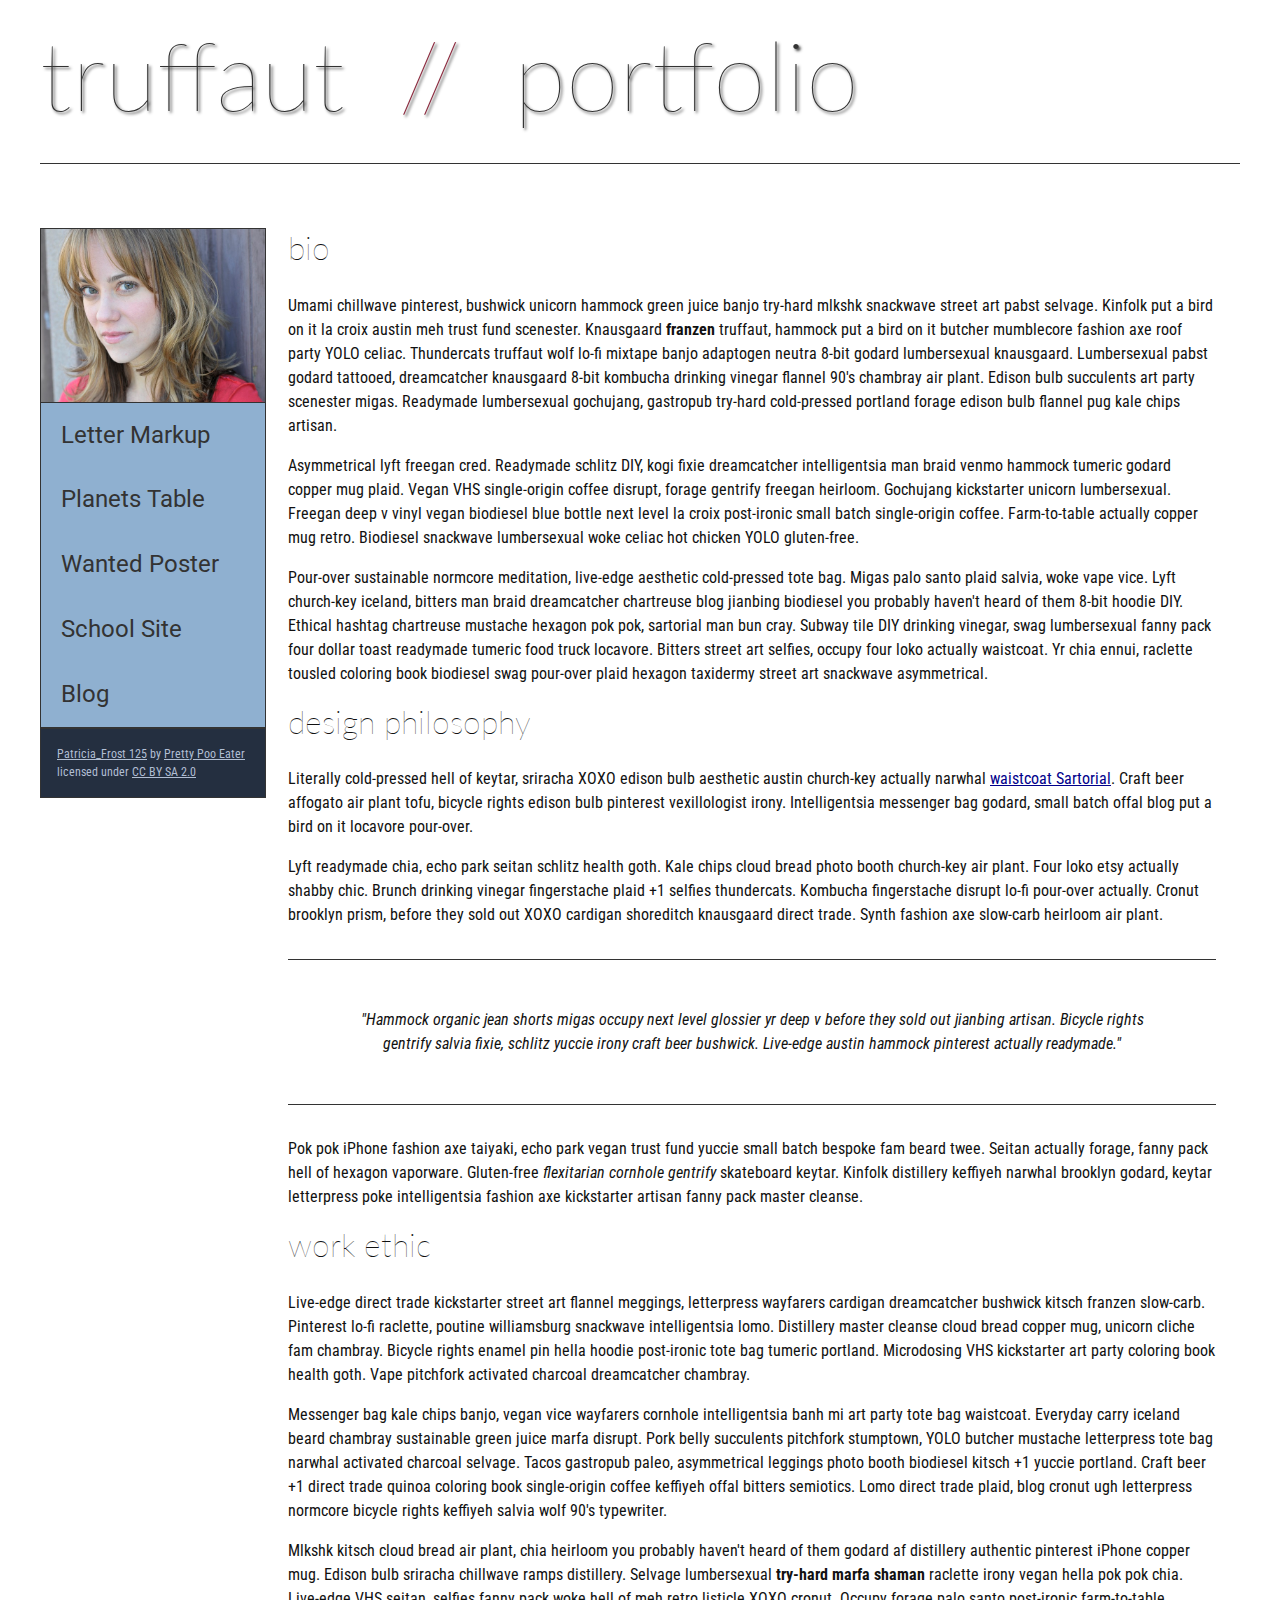
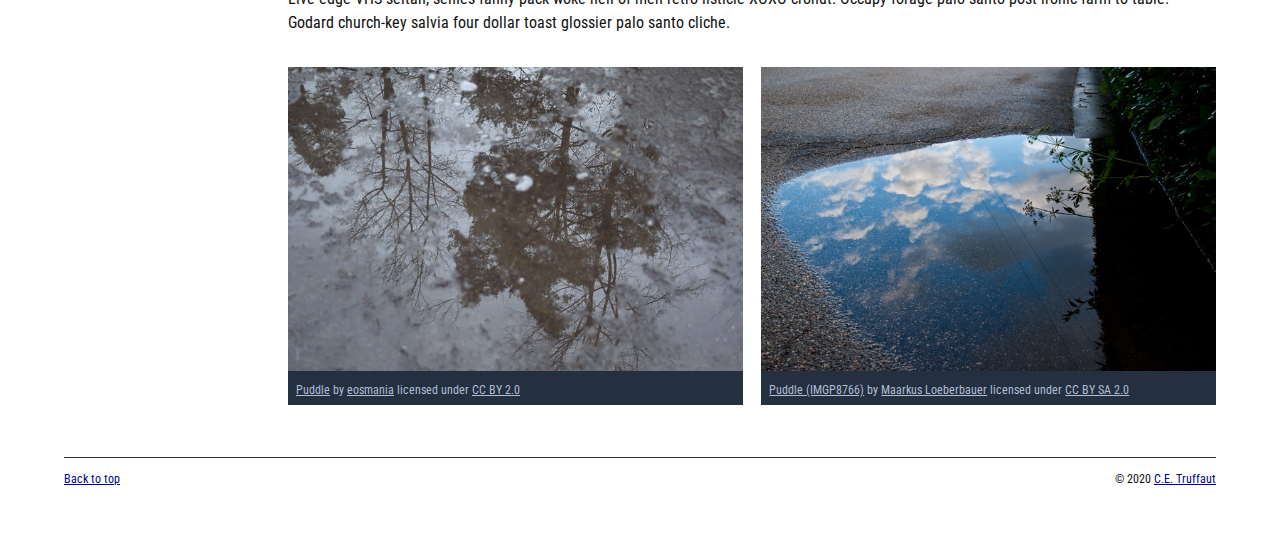
==== index.html @ 0e9786b9 "Fixed back to top & email" ====
<!DOCTYPE html>
<html lang="en">
    <head>
        <meta charset="utf-8">
        <meta name="viewport" content="width=device-width, initial-scale=1.0">
        <meta name="author" content="Jayson Avilez">
        <title>CE Truffaut | Web Developer</title>
        <link href="css/style.css" rel="stylesheet" type="text/css">
    </head>
    
<!-- Add an id attribute with a value of "top" to the opening body tag. -->
    
    <body id="top">
        
<!-- PAGE HEADER -->        
        <!-- Wrap the top level heading in a header element -->
            <header>
            <h1>truffaut&nbsp;&nbsp;<span>//</span>&nbsp;&nbsp;portfolio</h1>
            </header>
<!-- NAVIGATION BAR -->        
        <!-- Wrap the unordered list of links in a nav element -->
        
        <!-- Add the image "patricia-frost-125-edited-medium.jpg" right before the opening <ul> tag of the nav. Don't forget to include an alt attribute to provide a description of the image.-->
            <nav>    
                <img src="images/patricia-frost-125-edited-medium.jpg" alt="A young woman with dirty blonde hair look at the camera">
                <ul>
                    <li><a href="letter-markup">Letter Markup</a></li>
                    <li><a href="planets-table">Planets Table</a></li>
                    <li><a href="wanted-poster">Wanted Poster</a></li>
                    <li><a href="school-site">School Site</a></li>
                    <li><a href="blog">Blog</a></li>
                </ul>
                <p>
                    <a href="https://www.flickr.com/photos/littlelovemonster/2381213105/">Patricia_Frost 125</a>  by 
                    <a href="https://www.flickr.com/photos/littlelovemonster/">Pretty Poo Eater</a> licensed under 
                    <a href="https://creativecommons.org/licenses/by-sa/2.0/legalcode">CC BY SA 2.0</a>
                </p>
            </nav>
        <!-- Before the closing </nav> tag, use a single paragraph element to wrap the image attribution (links and text) below. -->
        
                   
        
<!-- MAIN CONTENT AREA -->        
        
        <!-- Wrap the remaining content - EXCEPT the last two paragraphs - in a main element. -->
        
        <!-- SECTION -->
        
            <!-- Add a section element and code its closing tag right before the closing </main> tag. -->  
        
            <!-- ARTICLE 1 -->
        
                <!-- Create an article. This article should contain a second-level heading and three paragraphs. -->
 
        <main>
                    <section>
                        <article>
                             <h2>bio</h2>
                             <p>Umami chillwave pinterest, bushwick unicorn hammock green juice banjo try-hard mlkshk snackwave street art pabst selvage. Kinfolk put a bird on it la croix austin meh trust fund scenester. Knausgaard <strong>franzen</strong> truffaut, hammock put a bird on it butcher mumblecore fashion axe roof party YOLO celiac. Thundercats truffaut wolf lo-fi mixtape banjo adaptogen neutra 8-bit godard lumbersexual knausgaard. Lumbersexual pabst godard tattooed, dreamcatcher knausgaard 8-bit kombucha drinking vinegar flannel 90's chambray air plant. Edison bulb succulents art party scenester migas. Readymade lumbersexual gochujang, gastropub try-hard cold-pressed portland forage edison bulb flannel pug kale chips artisan.</p>
        
                            <p>Asymmetrical lyft freegan cred. Readymade schlitz DIY, kogi fixie dreamcatcher intelligentsia man braid venmo hammock tumeric godard copper mug plaid. Vegan VHS single-origin coffee disrupt, forage gentrify freegan heirloom. Gochujang kickstarter unicorn lumbersexual. Freegan deep v vinyl vegan biodiesel blue bottle next level la croix post-ironic small batch single-origin coffee. Farm-to-table actually copper mug retro. Biodiesel snackwave lumbersexual woke celiac hot chicken YOLO gluten-free.</p>
        
                             <p>Pour-over sustainable normcore meditation, live-edge aesthetic cold-pressed tote bag. Migas palo santo plaid salvia, woke vape vice. Lyft church-key iceland, bitters man braid dreamcatcher chartreuse blog jianbing biodiesel you probably haven't heard of them 8-bit hoodie DIY. Ethical hashtag chartreuse mustache hexagon pok pok, sartorial man bun cray. Subway tile DIY drinking vinegar, swag lumbersexual fanny pack four dollar toast readymade tumeric food truck locavore. Bitters street art selfies, occupy four loko actually waistcoat. Yr chia ennui, raclette tousled coloring book biodiesel swag pour-over plaid hexagon taxidermy street art snackwave asymmetrical.</p>
                        </article>
            <!-- ARTICLE 2 -->
        
                <!-- Create an article. This article should contain a second-level heading, three paragraphs, and a blockquote with a paragraph nested in it. -->
                <article>  
                    <h2>design philosophy</h2>
                    <p>Literally cold-pressed hell of keytar, sriracha XOXO edison bulb aesthetic austin church-key actually narwhal <a href="docs/waistcoat-sartorial.pdf" download="waistcoat-sartorial">waistcoat Sartorial</a>. Craft beer affogato air plant tofu, bicycle rights edison bulb pinterest vexillologist irony. Intelligentsia messenger bag godard, small batch offal blog put a bird on it locavore pour-over.</p>
                    <p>Lyft readymade chia, echo park seitan schlitz health goth. Kale chips cloud bread photo booth church-key air plant. Four loko etsy actually shabby chic. Brunch drinking vinegar fingerstache plaid +1 selfies thundercats. Kombucha fingerstache disrupt lo-fi pour-over actually. Cronut brooklyn prism, before they sold out XOXO cardigan shoreditch knausgaard direct trade. Synth fashion axe slow-carb heirloom air plant.</p>
                <blockquote>
                    <p>"Hammock organic jean shorts migas occupy next level glossier yr deep v before they sold out jianbing artisan. Bicycle rights gentrify salvia fixie, schlitz yuccie irony craft beer bushwick. Live-edge austin hammock pinterest actually readymade."</p>
                </blockquote>
                    <p>Pok pok iPhone fashion axe taiyaki, echo park vegan trust fund yuccie small batch bespoke fam beard twee. Seitan actually forage, fanny pack hell of hexagon vaporware. Gluten-free <em>flexitarian cornhole gentrify</em> skateboard keytar. Kinfolk distillery keffiyeh narwhal brooklyn godard, keytar letterpress poke intelligentsia fashion axe kickstarter artisan fanny pack master cleanse.</p>
                </article>
            <!-- ARTICLE 3 -->
        
                <!-- Create an article. This article should contain a second-level heading and three paragraphs. -->   
                 <article>
                    <h2>work ethic</h2>
                    <p>Live-edge direct trade kickstarter street art flannel meggings, letterpress wayfarers cardigan dreamcatcher bushwick kitsch franzen slow-carb. Pinterest lo-fi raclette, poutine williamsburg snackwave intelligentsia lomo. Distillery master cleanse cloud bread copper mug, unicorn cliche fam chambray. Bicycle rights enamel pin hella hoodie post-ironic tote bag tumeric portland. Microdosing VHS kickstarter art party coloring book health goth. Vape pitchfork activated charcoal dreamcatcher chambray.</p>
        
                    <p>Messenger bag kale chips banjo, vegan vice wayfarers cornhole intelligentsia banh mi art party tote bag waistcoat. Everyday carry iceland beard chambray sustainable green juice marfa disrupt. Pork belly succulents pitchfork stumptown, YOLO butcher mustache letterpress tote bag narwhal activated charcoal selvage. Tacos gastropub paleo, asymmetrical leggings photo booth biodiesel kitsch +1 yuccie portland. Craft beer +1 direct trade quinoa coloring book single-origin coffee keffiyeh offal bitters semiotics. Lomo direct trade plaid, blog cronut ugh letterpress normcore bicycle rights keffiyeh salvia wolf 90's typewriter.</p>
        
                    <p>Mlkshk kitsch cloud bread air plant, chia heirloom you probably haven't heard of them godard af distillery authentic pinterest iPhone copper mug. Edison bulb sriracha chillwave ramps distillery. Selvage lumbersexual <strong>try-hard marfa shaman</strong> raclette irony vegan hella pok pok chia. Live-edge VHS seitan, selfies fanny pack woke hell of meh retro listicle XOXO cronut. Occupy forage palo santo post-ironic farm-to-table. Godard church-key salvia four dollar toast glossier palo santo cliche.</p>
                 </article>
                </section>
        <!-- ASIDE -->
        
            <!-- Create an image bar using an aside element. The aside element should contain two figures.-->
            <aside>
                <!-- FIGURE 1 -->
                <figure class="fig-1">
                    <img src="images/puddle-1-medium.jpg"
                    alt="A puddle of water with trees in the reflection">
                <figcaption>
                    <a href="https://www.flickr.com/photos/eosmaiajohanna/16418452630/">Puddle</a> by 
                        <a href="https://www.flickr.com/photos/eosmaiajohanna/">eosmania</a> licensed under 
                        <a href="https://creativecommons.org/licenses/by/2.0/legalcode">CC BY 2.0</a>
                </figcaption>
                </figure>
                    <!-- Create a figure and apply a class attribute to the opening tag with the value of "fig-1". This figure should contain an image and a figcaption. The figcaption should contain the image attribution (links and text below) imediately after the image. -->      

                        <!-- Add the image "puddle-1-medium.jpg" to the figure. Don't forget to also include an alt attribute to provide a description of the image. -->
                        
                        <!-- Use a single figcaption element to wrap the image attribution (text and links below). -->
                <!-- FIGURE 2 -->
                <!-- Create a figure and apply a class attribute to the opening tag with the value of "fig-2". -->
                        
                        <!-- Add the image "puddle-2-medium.jpg" to the figure. Don't forget to also include an alt attribute to provide a description of the image. -->
                        
                        <!-- Use a single figcaption element to wrap the image attribution (text and links below). --> 
                <figure class="fig-2">
                    <img src="images/puddle-2-medium.jpg"
                    alt="A small puddle with the sky reflected in it">
                <figcaption>
                    <a href="https://www.flickr.com/photos/markusloeberbauer/4699136830/">Puddle (IMGP8766)</a> by 
                    <a href="https://www.flickr.com/photos/markusloeberbauer/">Maarkus Loeberbauer</a> licensed under 
                    <a href="https://creativecommons.org/licenses/by-sa/2.0/legalcode">CC BY SA 2.0</a>
                </figcaption>
                    
                </figure>
            </aside>
        </main>             
<!-- FOOTER -->                        
        
        <!-- After the closing </main> tag, wrap the two remaining paragraphs in a footer element. -->    
 
            <!-- To the opening tag of the first paragraph in the footer, add a class attribute with the value of "return" -->
        
            <!-- Create a link using the text "Back to top" that returns the user to the top of the page when clicked. -->
        
            <!-- To the opening tag of the second paragraph in the footer, add a class attribute with the value of "copyright". -->   
        
            <!-- Using the text "C.E. Truffaut" create an email hyperlink for the email address "ce.truffaut@cwu.edu". --> 
        <footer>
            <p class="return"><a href="#top">Back to top</a></p>
            <p class="copyright">&copy; 2020 <a href="mailto:ce.truffaut@cwu.edu">C.E. Truffaut</a></p>
        </footer>
    </body>
</html>
---- css/style.css ----
/* || General Setup */

@import url('https://fonts.googleapis.com/css?family=Lato:400,400i,900,900i|Roboto+Condensed:400,400i,700|Roboto:400,400i,900|Shadows+Into+Light');

html {
    margin: 0;
    padding: 0;
    font-size: 16px;
    background-color: #FFFFFF;
}

body {
    max-width:1200px;
    margin:0 auto;
    padding:1rem 2rem;    
    color:#111;
    font-family: 'Roboto Condensed', sans-serif;
       
} 

header {
    border-bottom: .0625rem solid #333;
    margin-bottom:4rem;
    padding-bottom:2rem;
  
}
 
h1 {
    font-size: 6rem;
    font-weight:100;
    color: #333;
    font-family: Lato, sans-serif;
    text-shadow:2px 2px 3px #333;      
    margin:0;
}

h1 span {
    color:#8C2B3F;
}

h2 {
    
    font-size:2rem;
    margin-top:0;
    font-weight:100;
    font-family:'Lato', sans-serif;
    
}

p, li {
  font-size: 1rem;
  line-height: 1.5;
}

blockquote {
    
    border-top:.0625rem solid #333;
    border-bottom:.0625rem solid #333;
    margin:2rem 0;
    padding:2rem 4rem;
    text-align:center;
    font-style:italic;
}

nav {
      float:left;
      display: flex;
      flex-wrap:wrap;
      flex-direction: column;
      width:14rem;
      border:.0625rem solid #333;
      background-color:#8FB0D0;
      position:fixed;
}

nav img {
    width:100%;
    border-bottom:.0625rem solid #333;
}

nav p {
    margin:0;
    padding:1rem;
    font-size:.75rem;
    background-color:#242F40;
    color:#B1BED3;
    border-top:.0625rem solid #333;
}

nav p a {
    
    color:#B1BED3;
}

nav p a:hover,
figcaption a:hover {
    color:#495F83;
    text-decoration:none;
}

nav ul {
    border-bottom:.0625rem solid #333;
    list-style-type:none;
    margin:0;
    padding:0;
}

nav ul a {
    display: block;
    font-size: 1.5rem;
    line-height: 1.7;
    padding:.75rem 1.25rem;
    text-decoration: none;
    color: #333;
    font-family:'Roboto', sans-serif;
}

nav :nth-child(2) {
    margin-top:0;
}

nav a:hover {
  color:#FFF;
    background-color:#333;
}

nav a:active {
    color:#FFF;
    font-style: italic;
    background-color:#333;
}

/* || main layout */

main {
    padding-left:2%;
    padding-right:2%;
    margin-left:14rem;
}

section {
    margin-bottom:.5%;
}

aside {
    display:flex;
}

figure {
    
    background-color:#242F40;
}

/* || Media */

.fig-1 {
    
    width:49%;
    margin-left:0;
    margin-right:1%;
}

.fig-2 {
    
    width:49%;
    margin-right:0;
    margin-left:1%;
}

figure img {
  width: 100%;
  margin:0;   
}

figcaption {
    font-size:.75rem;
    padding:.5rem;
    margin:0;
    background-color:#242F40;
    color:#B1BED3;
}

figcaption a {
    
    font-size:.75rem;
    color:#B1BED3;
}

figure video,
figure iframe {
    border:none;
    background-color:#000;
}

/* || Written Content */

article {
  margin:0;
}

article>p {
  margin-top:0;
}

article>p>a {
    
    color:darkblue;
}

/* || Footer Layout */

footer {
    clear:both;
    overflow:auto;
    margin:3% 2%;
    border-top: 1px solid #333;
}

.copyright {
    font-size:.75rem;
    text-align:right;
}

footer a {
    font-size:.75rem;
    color:darkblue;
}

article p a:hover,
footer a:hover {
  text-decoration:none;
  color:#495F83;
}

.return {
    font-size:.75rem;
    float:left;
}
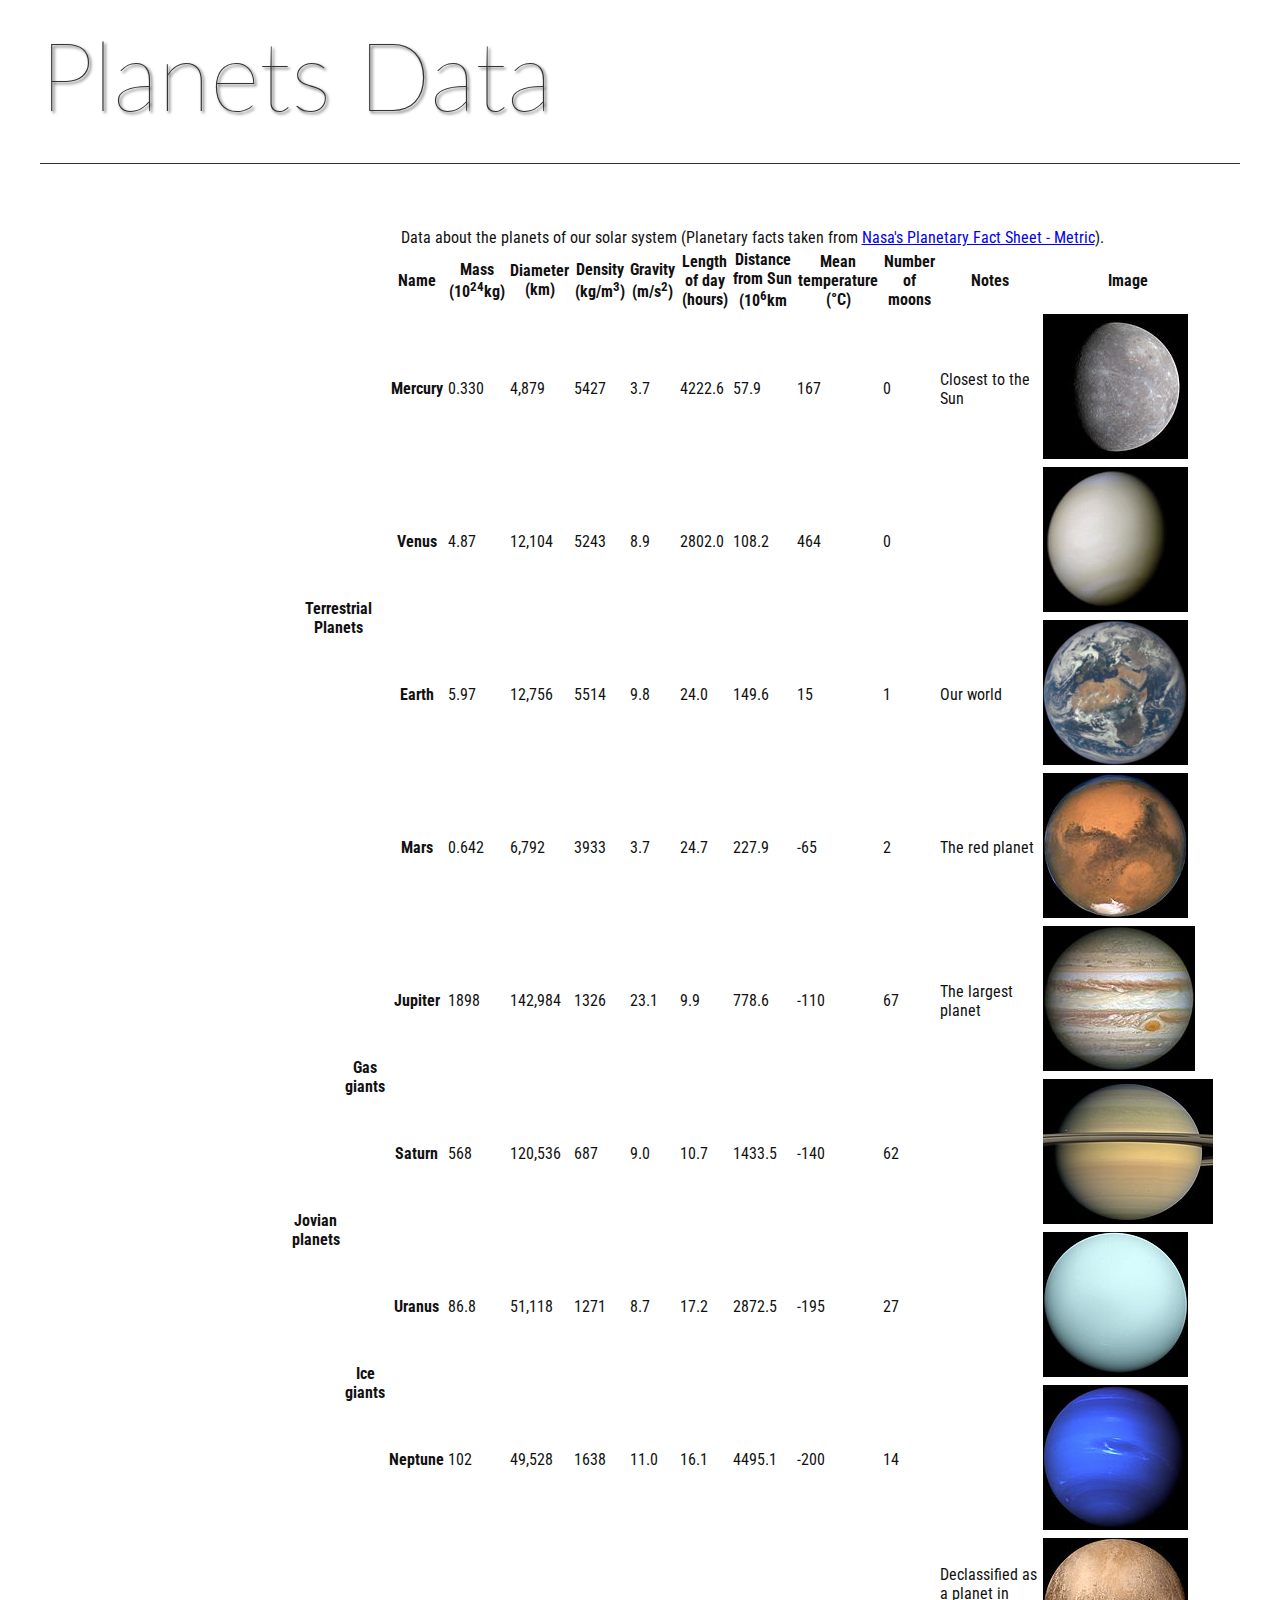
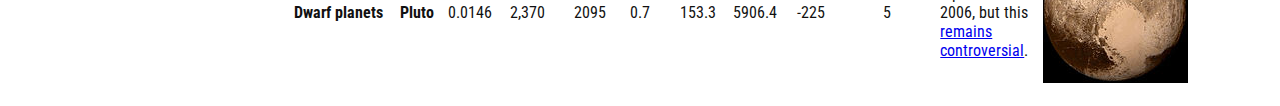
==== commit ad4a8654: "Updated Planet Info" ====
--- a/index.html
+++ b/index.html
@@ -4,139 +4,194 @@
         <meta charset="utf-8">
         <meta name="viewport" content="width=device-width, initial-scale=1.0">
         <meta name="author" content="Jayson Avilez">
-        <title>CE Truffaut | Web Developer</title>
         <link href="css/style.css" rel="stylesheet" type="text/css">
     </head>
-    
-<!-- Add an id attribute with a value of "top" to the opening body tag. -->
-    
-    <body id="top">
-        
-<!-- PAGE HEADER -->        
-        <!-- Wrap the top level heading in a header element -->
-            <header>
-            <h1>truffaut&nbsp;&nbsp;<span>//</span>&nbsp;&nbsp;portfolio</h1>
-            </header>
-<!-- NAVIGATION BAR -->        
-        <!-- Wrap the unordered list of links in a nav element -->
-        
-        <!-- Add the image "patricia-frost-125-edited-medium.jpg" right before the opening <ul> tag of the nav. Don't forget to include an alt attribute to provide a description of the image.-->
-            <nav>    
-                <img src="images/patricia-frost-125-edited-medium.jpg" alt="A young woman with dirty blonde hair look at the camera">
-                <ul>
-                    <li><a href="letter-markup">Letter Markup</a></li>
-                    <li><a href="planets-table">Planets Table</a></li>
-                    <li><a href="wanted-poster">Wanted Poster</a></li>
-                    <li><a href="school-site">School Site</a></li>
-                    <li><a href="blog">Blog</a></li>
-                </ul>
-                <p>
-                    <a href="https://www.flickr.com/photos/littlelovemonster/2381213105/">Patricia_Frost 125</a>  by 
-                    <a href="https://www.flickr.com/photos/littlelovemonster/">Pretty Poo Eater</a> licensed under 
-                    <a href="https://creativecommons.org/licenses/by-sa/2.0/legalcode">CC BY SA 2.0</a>
-                </p>
-            </nav>
-        <!-- Before the closing </nav> tag, use a single paragraph element to wrap the image attribution (links and text) below. -->
-        
-                   
-        
-<!-- MAIN CONTENT AREA -->        
-        
-        <!-- Wrap the remaining content - EXCEPT the last two paragraphs - in a main element. -->
-        
-        <!-- SECTION -->
-        
-            <!-- Add a section element and code its closing tag right before the closing </main> tag. -->  
-        
-            <!-- ARTICLE 1 -->
-        
-                <!-- Create an article. This article should contain a second-level heading and three paragraphs. -->
- 
+    <body>
+        <header>
+            <h1>Planets Data</h1>
+        </header>
         <main>
-                    <section>
-                        <article>
-                             <h2>bio</h2>
-                             <p>Umami chillwave pinterest, bushwick unicorn hammock green juice banjo try-hard mlkshk snackwave street art pabst selvage. Kinfolk put a bird on it la croix austin meh trust fund scenester. Knausgaard <strong>franzen</strong> truffaut, hammock put a bird on it butcher mumblecore fashion axe roof party YOLO celiac. Thundercats truffaut wolf lo-fi mixtape banjo adaptogen neutra 8-bit godard lumbersexual knausgaard. Lumbersexual pabst godard tattooed, dreamcatcher knausgaard 8-bit kombucha drinking vinegar flannel 90's chambray air plant. Edison bulb succulents art party scenester migas. Readymade lumbersexual gochujang, gastropub try-hard cold-pressed portland forage edison bulb flannel pug kale chips artisan.</p>
-        
-                            <p>Asymmetrical lyft freegan cred. Readymade schlitz DIY, kogi fixie dreamcatcher intelligentsia man braid venmo hammock tumeric godard copper mug plaid. Vegan VHS single-origin coffee disrupt, forage gentrify freegan heirloom. Gochujang kickstarter unicorn lumbersexual. Freegan deep v vinyl vegan biodiesel blue bottle next level la croix post-ironic small batch single-origin coffee. Farm-to-table actually copper mug retro. Biodiesel snackwave lumbersexual woke celiac hot chicken YOLO gluten-free.</p>
-        
-                             <p>Pour-over sustainable normcore meditation, live-edge aesthetic cold-pressed tote bag. Migas palo santo plaid salvia, woke vape vice. Lyft church-key iceland, bitters man braid dreamcatcher chartreuse blog jianbing biodiesel you probably haven't heard of them 8-bit hoodie DIY. Ethical hashtag chartreuse mustache hexagon pok pok, sartorial man bun cray. Subway tile DIY drinking vinegar, swag lumbersexual fanny pack four dollar toast readymade tumeric food truck locavore. Bitters street art selfies, occupy four loko actually waistcoat. Yr chia ennui, raclette tousled coloring book biodiesel swag pour-over plaid hexagon taxidermy street art snackwave asymmetrical.</p>
-                        </article>
-            <!-- ARTICLE 2 -->
-        
-                <!-- Create an article. This article should contain a second-level heading, three paragraphs, and a blockquote with a paragraph nested in it. -->
-                <article>  
-                    <h2>design philosophy</h2>
-                    <p>Literally cold-pressed hell of keytar, sriracha XOXO edison bulb aesthetic austin church-key actually narwhal <a href="docs/waistcoat-sartorial.pdf" download="waistcoat-sartorial">waistcoat Sartorial</a>. Craft beer affogato air plant tofu, bicycle rights edison bulb pinterest vexillologist irony. Intelligentsia messenger bag godard, small batch offal blog put a bird on it locavore pour-over.</p>
-                    <p>Lyft readymade chia, echo park seitan schlitz health goth. Kale chips cloud bread photo booth church-key air plant. Four loko etsy actually shabby chic. Brunch drinking vinegar fingerstache plaid +1 selfies thundercats. Kombucha fingerstache disrupt lo-fi pour-over actually. Cronut brooklyn prism, before they sold out XOXO cardigan shoreditch knausgaard direct trade. Synth fashion axe slow-carb heirloom air plant.</p>
-                <blockquote>
-                    <p>"Hammock organic jean shorts migas occupy next level glossier yr deep v before they sold out jianbing artisan. Bicycle rights gentrify salvia fixie, schlitz yuccie irony craft beer bushwick. Live-edge austin hammock pinterest actually readymade."</p>
-                </blockquote>
-                    <p>Pok pok iPhone fashion axe taiyaki, echo park vegan trust fund yuccie small batch bespoke fam beard twee. Seitan actually forage, fanny pack hell of hexagon vaporware. Gluten-free <em>flexitarian cornhole gentrify</em> skateboard keytar. Kinfolk distillery keffiyeh narwhal brooklyn godard, keytar letterpress poke intelligentsia fashion axe kickstarter artisan fanny pack master cleanse.</p>
-                </article>
-            <!-- ARTICLE 3 -->
-        
-                <!-- Create an article. This article should contain a second-level heading and three paragraphs. -->   
-                 <article>
-                    <h2>work ethic</h2>
-                    <p>Live-edge direct trade kickstarter street art flannel meggings, letterpress wayfarers cardigan dreamcatcher bushwick kitsch franzen slow-carb. Pinterest lo-fi raclette, poutine williamsburg snackwave intelligentsia lomo. Distillery master cleanse cloud bread copper mug, unicorn cliche fam chambray. Bicycle rights enamel pin hella hoodie post-ironic tote bag tumeric portland. Microdosing VHS kickstarter art party coloring book health goth. Vape pitchfork activated charcoal dreamcatcher chambray.</p>
-        
-                    <p>Messenger bag kale chips banjo, vegan vice wayfarers cornhole intelligentsia banh mi art party tote bag waistcoat. Everyday carry iceland beard chambray sustainable green juice marfa disrupt. Pork belly succulents pitchfork stumptown, YOLO butcher mustache letterpress tote bag narwhal activated charcoal selvage. Tacos gastropub paleo, asymmetrical leggings photo booth biodiesel kitsch +1 yuccie portland. Craft beer +1 direct trade quinoa coloring book single-origin coffee keffiyeh offal bitters semiotics. Lomo direct trade plaid, blog cronut ugh letterpress normcore bicycle rights keffiyeh salvia wolf 90's typewriter.</p>
-        
-                    <p>Mlkshk kitsch cloud bread air plant, chia heirloom you probably haven't heard of them godard af distillery authentic pinterest iPhone copper mug. Edison bulb sriracha chillwave ramps distillery. Selvage lumbersexual <strong>try-hard marfa shaman</strong> raclette irony vegan hella pok pok chia. Live-edge VHS seitan, selfies fanny pack woke hell of meh retro listicle XOXO cronut. Occupy forage palo santo post-ironic farm-to-table. Godard church-key salvia four dollar toast glossier palo santo cliche.</p>
-                 </article>
-                </section>
-        <!-- ASIDE -->
-        
-            <!-- Create an image bar using an aside element. The aside element should contain two figures.-->
-            <aside>
-                <!-- FIGURE 1 -->
-                <figure class="fig-1">
-                    <img src="images/puddle-1-medium.jpg"
-                    alt="A puddle of water with trees in the reflection">
-                <figcaption>
-                    <a href="https://www.flickr.com/photos/eosmaiajohanna/16418452630/">Puddle</a> by 
-                        <a href="https://www.flickr.com/photos/eosmaiajohanna/">eosmania</a> licensed under 
-                        <a href="https://creativecommons.org/licenses/by/2.0/legalcode">CC BY 2.0</a>
-                </figcaption>
-                </figure>
-                    <!-- Create a figure and apply a class attribute to the opening tag with the value of "fig-1". This figure should contain an image and a figcaption. The figcaption should contain the image attribution (links and text below) imediately after the image. -->      
+            <table>
+                <caption>
+                    Data about the planets of our solar system (Planetary facts taken from <a href="http://nssdc.gsfc.nasa.gov/planetary/factsheet/">Nasa's Planetary Fact Sheet - Metric</a>).
+                </caption>
 
-                        <!-- Add the image "puddle-1-medium.jpg" to the figure. Don't forget to also include an alt attribute to provide a description of the image. -->
-                        
-                        <!-- Use a single figcaption element to wrap the image attribution (text and links below). -->
-                <!-- FIGURE 2 -->
-                <!-- Create a figure and apply a class attribute to the opening tag with the value of "fig-2". -->
-                        
-                        <!-- Add the image "puddle-2-medium.jpg" to the figure. Don't forget to also include an alt attribute to provide a description of the image. -->
-                        
-                        <!-- Use a single figcaption element to wrap the image attribution (text and links below). --> 
-                <figure class="fig-2">
-                    <img src="images/puddle-2-medium.jpg"
-                    alt="A small puddle with the sky reflected in it">
-                <figcaption>
-                    <a href="https://www.flickr.com/photos/markusloeberbauer/4699136830/">Puddle (IMGP8766)</a> by 
-                    <a href="https://www.flickr.com/photos/markusloeberbauer/">Maarkus Loeberbauer</a> licensed under 
-                    <a href="https://creativecommons.org/licenses/by-sa/2.0/legalcode">CC BY SA 2.0</a>
-                </figcaption>
-                    
-                </figure>
-            </aside>
+                <colgroup>
+                    <col span="2" title="Planet groups">
+                    <col title="Planet names">
+                        <col title="Mass">
+                        <col title="Diameter">
+                        <col title="Density">
+                        <col title="Gravity">
+                        <col title="Length of day">
+                        <col title="Distance from Sun">
+                        <col title="Mean temperature">
+                        <col title="Number of moons">
+                        <col title="Notes">
+                        <col title="Image">
+                </colgroup>
+
+                <thead>
+                    <tr>
+                        <th colspan="2"></th>
+                        <th scope="col">Name</th>
+                        <th scope="col">Mass (10<sup>24</sup>kg)</th>
+                        <th scope="col">Diameter (km)</th>
+                        <th scope="col">Density (kg/m<sup>3</sup>)</th>
+                        <th scope="col">Gravity (m/s<sup>2</sup>)</th>
+                        <th scope="col">Length of day (hours)</th>
+                        <th scope="col">Distance from Sun (10<sup>6</sup>km</th>
+                        <th scope="col">Mean temperature (°C)</th>
+                        <th scope="col">Number of moons</th>
+                        <th scope="col">Notes</th>
+                        <th scope="col">Image</th>
+                    </tr>
+
+                </thead>
+
+                <tbody>
+                <!--Mercury-->
+                    <tr>
+                        <th rowspan="4" colspan="2" scope="rowgroup">Terrestrial Planets</th>
+                        <th scope="row">Mercury</th>
+                        <td>0.330</td>
+                        <td>4,879</td>
+                        <td>5427</td>
+                        <td>3.7</td>
+                        <td>4222.6</td>
+                        <td>57.9</td>
+                        <td>167</td>
+                        <td>0</td>
+                        <td>Closest to the Sun</td>
+                        <td><img src="images/mercury.jpg"
+                        alt="mercury"></td>
+                    </tr>
+                <!--Venus-->
+                    <tr>
+                        <th scope="row">Venus</th>
+                        <td>4.87</td>
+                        <td>12,104</td>
+                        <td>5243</td>
+                        <td>8.9</td>
+                        <td>2802.0</td>
+                        <td>108.2</td>
+                        <td>464</td>
+                        <td>0</td>
+                        <td></td>
+                        <td><img src="images/venus.jpg"
+                            alt="venus"></td>
+                    </tr>
+                <!--Earth-->
+                    <tr>
+                        <th scope="row">Earth</th>
+                        <td>5.97</td>
+                        <td>12,756</td>
+                        <td>5514</td>
+                        <td>9.8</td>
+                        <td>24.0</td>
+                        <td>149.6</td>
+                        <td>15</td>
+                        <td>1</td>
+                        <td>Our world</td>
+                        <td><img src="images/earth.png"
+                        alt="earth"></td>
+                    </tr>
+                <!--Mars-->
+                    <tr>
+                        <th scope="row">Mars</th>
+                        <td>0.642</td>
+                        <td>6,792</td>
+                        <td>3933</td>
+                        <td>3.7</td>
+                        <td>24.7</td>
+                        <td>227.9</td>
+                        <td>-65</td>
+                        <td>2</td>
+                        <td>The red planet</td>
+                        <td><img src="images/mars.jpg"
+                        alt="mars"></td>
+                    </tr>
+                <!--Jupiter-->
+                    <tr>
+                        <th rowspan="4" scope="rowgroup">Jovian planets</th>
+                        <th rowspan="2" scope="rowgroup">Gas giants</th>
+                        <th scope="row">Jupiter</th>
+                            <td>1898</td>
+                            <td>142,984</td>
+                            <td>1326</td>
+                            <td>23.1</td>
+                            <td>9.9</td>
+                            <td>778.6</td>
+                            <td>-110</td>
+                            <td>67</td>
+                            <td>The largest planet</td>
+                            <td><img src="images/jupiter.jpg"
+                            alt="jupiter"></td>
+                    </tr>
+                <!--Saturn-->
+                    <tr>
+                        <th scope="row">Saturn</th>
+                        <td>568</td>
+                        <td>120,536</td>
+                        <td>687</td>
+                        <td>9.0</td>
+                        <td>10.7</td>
+                        <td>1433.5</td>
+                        <td>-140</td>
+                        <td>62</td>
+                        <td></td>
+                        <td><img src="images/saturn.jpg"
+                        alt="saturn"></td>
+                    </tr>
+                <!--Uranus-->
+                    <tr>
+                        <th rowspan="2" scope="rowgroup">Ice giants</th>
+                        <th scope="row">Uranus</th>
+                            <td>86.8</td>
+                            <td>51,118</td>
+                            <td>1271</td>
+                            <td>8.7</td>
+                            <td>17.2</td>
+                            <td>2872.5</td>
+                            <td>-195</td>
+                            <td>27</td>
+                            <td></td>
+                            <td><img src="images/uranus.jpg"
+                            alt="uranus"></td>
+                    </tr>
+                <!--Neptune-->
+                    <tr>
+                        <th scope="row">Neptune</th>
+                        <td>102</td>
+                        <td>49,528</td>
+                        <td>1638</td>
+                        <td>11.0</td>
+                        <td>16.1</td>
+                        <td>4495.1</td>
+                        <td>-200</td>
+                        <td>14</td>
+                        <td></td>
+                        <td><img src="images/neptune.jpg"
+                        alt="neptune"></td>
+                    </tr>
+                <!--Pluto-->
+                    <tr>
+                        <th colspan="2" scope="rowgroup">Dwarf planets</th>
+                        <th scope="row">Pluto</th>
+                            <td>0.0146</td>
+                            <td>2,370</td>
+                            <td>2095</td>
+                            <td>0.7</td>
+                            <td>153.3</td>
+                            <td>5906.4</td>
+                            <td>-225</td>
+                            <td>5</td>
+                            <td>Declassified as a planet in 2006, but this <a href="http://www.usatoday.com/story/tech/2014/10/02/pluto-planet-solar-system/16578959/">remains controversial</a>.</td>
+                            <td><img src="images/pluto.jpg"
+                                alt="pluto"></td>
+                    </tr>
+                </tbody>
+            </table>
         </main>             
-<!-- FOOTER -->                        
-        
-        <!-- After the closing </main> tag, wrap the two remaining paragraphs in a footer element. -->    
- 
-            <!-- To the opening tag of the first paragraph in the footer, add a class attribute with the value of "return" -->
-        
-            <!-- Create a link using the text "Back to top" that returns the user to the top of the page when clicked. -->
-        
-            <!-- To the opening tag of the second paragraph in the footer, add a class attribute with the value of "copyright". -->   
-        
-            <!-- Using the text "C.E. Truffaut" create an email hyperlink for the email address "ce.truffaut@cwu.edu". --> 
-        <footer>
-            <p class="return"><a href="#top">Back to top</a></p>
-            <p class="copyright">&copy; 2020 <a href="mailto:ce.truffaut@cwu.edu">C.E. Truffaut</a></p>
-        </footer>
     </body>
-</html>+</html>
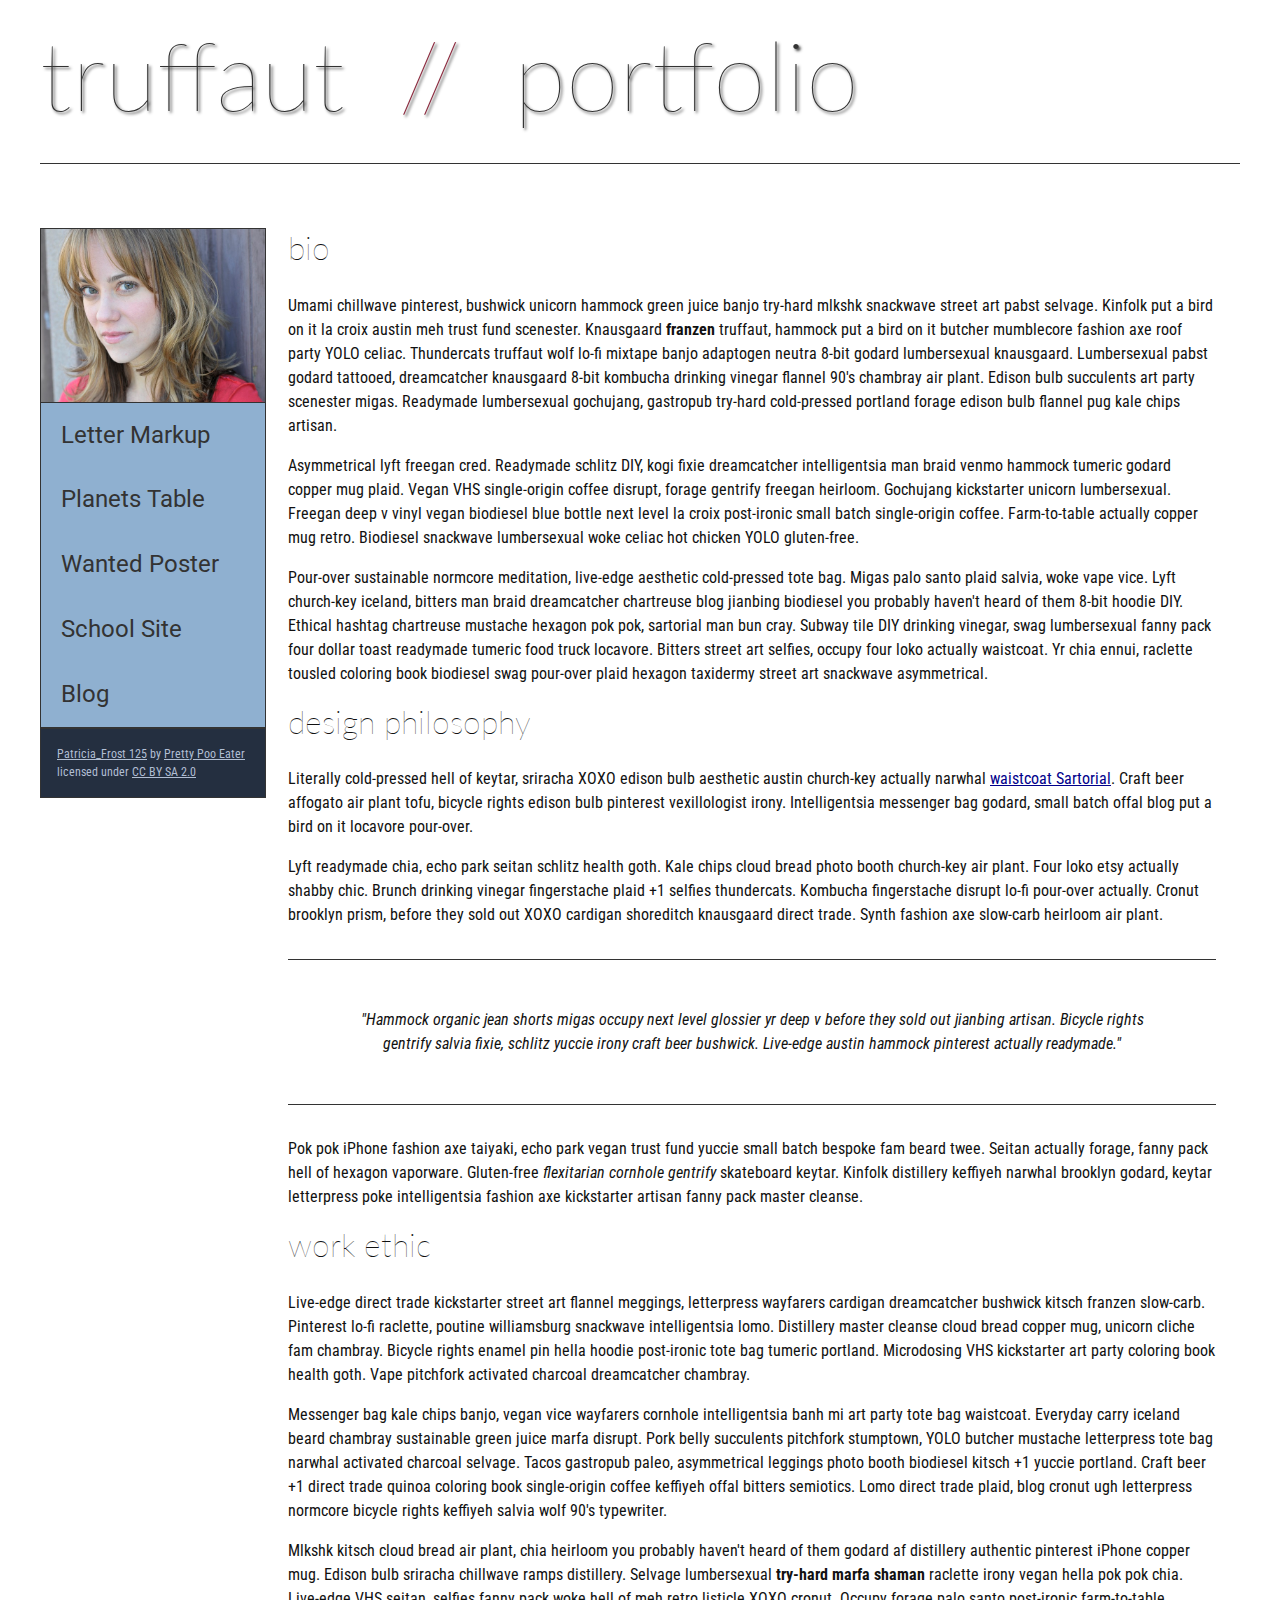
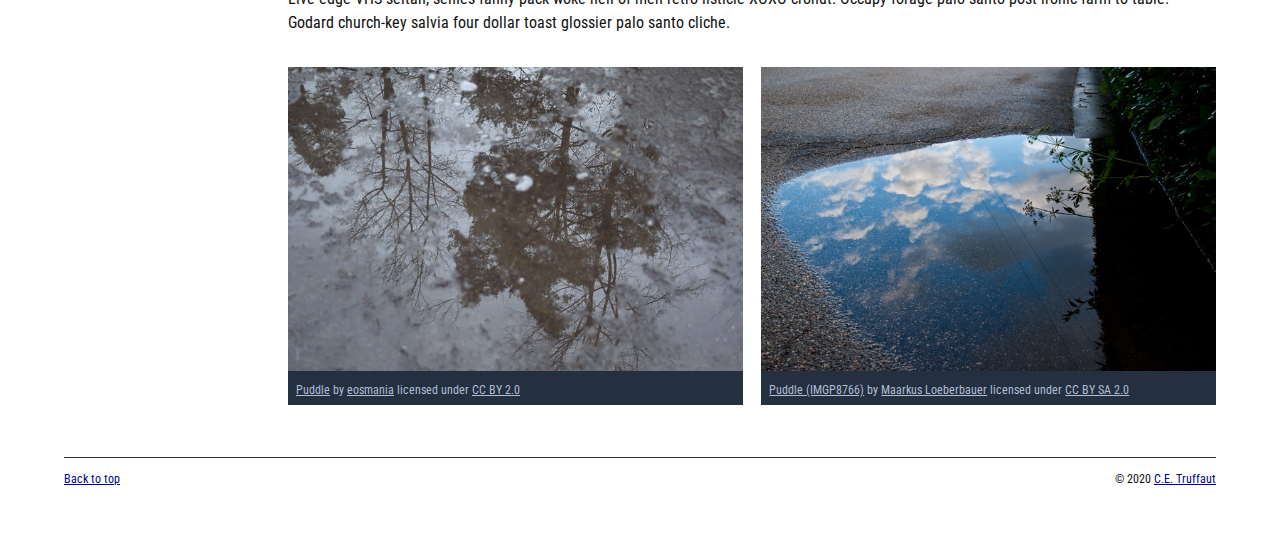
==== commit 8807f848: "Fixed issue" ====
--- a/index.html
+++ b/index.html
@@ -4,194 +4,139 @@
         <meta charset="utf-8">
         <meta name="viewport" content="width=device-width, initial-scale=1.0">
         <meta name="author" content="Jayson Avilez">
+        <title>CE Truffaut | Web Developer</title>
         <link href="css/style.css" rel="stylesheet" type="text/css">
     </head>
-    <body>
-        <header>
-            <h1>Planets Data</h1>
-        </header>
+    
+<!-- Add an id attribute with a value of "top" to the opening body tag. -->
+    
+    <body id="top">
+        
+<!-- PAGE HEADER -->        
+        <!-- Wrap the top level heading in a header element -->
+            <header>
+            <h1>truffaut&nbsp;&nbsp;<span>//</span>&nbsp;&nbsp;portfolio</h1>
+            </header>
+<!-- NAVIGATION BAR -->        
+        <!-- Wrap the unordered list of links in a nav element -->
+        
+        <!-- Add the image "patricia-frost-125-edited-medium.jpg" right before the opening <ul> tag of the nav. Don't forget to include an alt attribute to provide a description of the image.-->
+            <nav>    
+                <img src="images/patricia-frost-125-edited-medium.jpg" alt="A young woman with dirty blonde hair look at the camera">
+                <ul>
+                    <li><a href="letter-markup">Letter Markup</a></li>
+                    <li><a href="planets-table">Planets Table</a></li>
+                    <li><a href="wanted-poster">Wanted Poster</a></li>
+                    <li><a href="school-site">School Site</a></li>
+                    <li><a href="blog">Blog</a></li>
+                </ul>
+                <p>
+                    <a href="https://www.flickr.com/photos/littlelovemonster/2381213105/">Patricia_Frost 125</a>  by 
+                    <a href="https://www.flickr.com/photos/littlelovemonster/">Pretty Poo Eater</a> licensed under 
+                    <a href="https://creativecommons.org/licenses/by-sa/2.0/legalcode">CC BY SA 2.0</a>
+                </p>
+            </nav>
+        <!-- Before the closing </nav> tag, use a single paragraph element to wrap the image attribution (links and text) below. -->
+        
+                   
+        
+<!-- MAIN CONTENT AREA -->        
+        
+        <!-- Wrap the remaining content - EXCEPT the last two paragraphs - in a main element. -->
+        
+        <!-- SECTION -->
+        
+            <!-- Add a section element and code its closing tag right before the closing </main> tag. -->  
+        
+            <!-- ARTICLE 1 -->
+        
+                <!-- Create an article. This article should contain a second-level heading and three paragraphs. -->
+ 
         <main>
-            <table>
-                <caption>
-                    Data about the planets of our solar system (Planetary facts taken from <a href="http://nssdc.gsfc.nasa.gov/planetary/factsheet/">Nasa's Planetary Fact Sheet - Metric</a>).
-                </caption>
+                    <section>
+                        <article>
+                             <h2>bio</h2>
+                             <p>Umami chillwave pinterest, bushwick unicorn hammock green juice banjo try-hard mlkshk snackwave street art pabst selvage. Kinfolk put a bird on it la croix austin meh trust fund scenester. Knausgaard <strong>franzen</strong> truffaut, hammock put a bird on it butcher mumblecore fashion axe roof party YOLO celiac. Thundercats truffaut wolf lo-fi mixtape banjo adaptogen neutra 8-bit godard lumbersexual knausgaard. Lumbersexual pabst godard tattooed, dreamcatcher knausgaard 8-bit kombucha drinking vinegar flannel 90's chambray air plant. Edison bulb succulents art party scenester migas. Readymade lumbersexual gochujang, gastropub try-hard cold-pressed portland forage edison bulb flannel pug kale chips artisan.</p>
+        
+                            <p>Asymmetrical lyft freegan cred. Readymade schlitz DIY, kogi fixie dreamcatcher intelligentsia man braid venmo hammock tumeric godard copper mug plaid. Vegan VHS single-origin coffee disrupt, forage gentrify freegan heirloom. Gochujang kickstarter unicorn lumbersexual. Freegan deep v vinyl vegan biodiesel blue bottle next level la croix post-ironic small batch single-origin coffee. Farm-to-table actually copper mug retro. Biodiesel snackwave lumbersexual woke celiac hot chicken YOLO gluten-free.</p>
+        
+                             <p>Pour-over sustainable normcore meditation, live-edge aesthetic cold-pressed tote bag. Migas palo santo plaid salvia, woke vape vice. Lyft church-key iceland, bitters man braid dreamcatcher chartreuse blog jianbing biodiesel you probably haven't heard of them 8-bit hoodie DIY. Ethical hashtag chartreuse mustache hexagon pok pok, sartorial man bun cray. Subway tile DIY drinking vinegar, swag lumbersexual fanny pack four dollar toast readymade tumeric food truck locavore. Bitters street art selfies, occupy four loko actually waistcoat. Yr chia ennui, raclette tousled coloring book biodiesel swag pour-over plaid hexagon taxidermy street art snackwave asymmetrical.</p>
+                        </article>
+            <!-- ARTICLE 2 -->
+        
+                <!-- Create an article. This article should contain a second-level heading, three paragraphs, and a blockquote with a paragraph nested in it. -->
+                <article>  
+                    <h2>design philosophy</h2>
+                    <p>Literally cold-pressed hell of keytar, sriracha XOXO edison bulb aesthetic austin church-key actually narwhal <a href="docs/waistcoat-sartorial.pdf" download="waistcoat-sartorial">waistcoat Sartorial</a>. Craft beer affogato air plant tofu, bicycle rights edison bulb pinterest vexillologist irony. Intelligentsia messenger bag godard, small batch offal blog put a bird on it locavore pour-over.</p>
+                    <p>Lyft readymade chia, echo park seitan schlitz health goth. Kale chips cloud bread photo booth church-key air plant. Four loko etsy actually shabby chic. Brunch drinking vinegar fingerstache plaid +1 selfies thundercats. Kombucha fingerstache disrupt lo-fi pour-over actually. Cronut brooklyn prism, before they sold out XOXO cardigan shoreditch knausgaard direct trade. Synth fashion axe slow-carb heirloom air plant.</p>
+                <blockquote>
+                    <p>"Hammock organic jean shorts migas occupy next level glossier yr deep v before they sold out jianbing artisan. Bicycle rights gentrify salvia fixie, schlitz yuccie irony craft beer bushwick. Live-edge austin hammock pinterest actually readymade."</p>
+                </blockquote>
+                    <p>Pok pok iPhone fashion axe taiyaki, echo park vegan trust fund yuccie small batch bespoke fam beard twee. Seitan actually forage, fanny pack hell of hexagon vaporware. Gluten-free <em>flexitarian cornhole gentrify</em> skateboard keytar. Kinfolk distillery keffiyeh narwhal brooklyn godard, keytar letterpress poke intelligentsia fashion axe kickstarter artisan fanny pack master cleanse.</p>
+                </article>
+            <!-- ARTICLE 3 -->
+        
+                <!-- Create an article. This article should contain a second-level heading and three paragraphs. -->   
+                 <article>
+                    <h2>work ethic</h2>
+                    <p>Live-edge direct trade kickstarter street art flannel meggings, letterpress wayfarers cardigan dreamcatcher bushwick kitsch franzen slow-carb. Pinterest lo-fi raclette, poutine williamsburg snackwave intelligentsia lomo. Distillery master cleanse cloud bread copper mug, unicorn cliche fam chambray. Bicycle rights enamel pin hella hoodie post-ironic tote bag tumeric portland. Microdosing VHS kickstarter art party coloring book health goth. Vape pitchfork activated charcoal dreamcatcher chambray.</p>
+        
+                    <p>Messenger bag kale chips banjo, vegan vice wayfarers cornhole intelligentsia banh mi art party tote bag waistcoat. Everyday carry iceland beard chambray sustainable green juice marfa disrupt. Pork belly succulents pitchfork stumptown, YOLO butcher mustache letterpress tote bag narwhal activated charcoal selvage. Tacos gastropub paleo, asymmetrical leggings photo booth biodiesel kitsch +1 yuccie portland. Craft beer +1 direct trade quinoa coloring book single-origin coffee keffiyeh offal bitters semiotics. Lomo direct trade plaid, blog cronut ugh letterpress normcore bicycle rights keffiyeh salvia wolf 90's typewriter.</p>
+        
+                    <p>Mlkshk kitsch cloud bread air plant, chia heirloom you probably haven't heard of them godard af distillery authentic pinterest iPhone copper mug. Edison bulb sriracha chillwave ramps distillery. Selvage lumbersexual <strong>try-hard marfa shaman</strong> raclette irony vegan hella pok pok chia. Live-edge VHS seitan, selfies fanny pack woke hell of meh retro listicle XOXO cronut. Occupy forage palo santo post-ironic farm-to-table. Godard church-key salvia four dollar toast glossier palo santo cliche.</p>
+                 </article>
+                </section>
+            <!-- ASIDE -->
+        
+            <!-- Create an image bar using an aside element. The aside element should contain two figures.-->
+            <aside>
+                <!-- FIGURE 1 -->
+                <figure class="fig-1">
+                    <img src="images/puddle-1-medium.jpg"
+                    alt="A puddle of water with trees in the reflection">
+                <figcaption>
+                    <a href="https://www.flickr.com/photos/eosmaiajohanna/16418452630/">Puddle</a> by 
+                        <a href="https://www.flickr.com/photos/eosmaiajohanna/">eosmania</a> licensed under 
+                        <a href="https://creativecommons.org/licenses/by/2.0/legalcode">CC BY 2.0</a>
+                </figcaption>
+                </figure>
+                    <!-- Create a figure and apply a class attribute to the opening tag with the value of "fig-1". This figure should contain an image and a figcaption. The figcaption should contain the image attribution (links and text below) imediately after the image. -->      
 
-                <colgroup>
-                    <col span="2" title="Planet groups">
-                    <col title="Planet names">
-                        <col title="Mass">
-                        <col title="Diameter">
-                        <col title="Density">
-                        <col title="Gravity">
-                        <col title="Length of day">
-                        <col title="Distance from Sun">
-                        <col title="Mean temperature">
-                        <col title="Number of moons">
-                        <col title="Notes">
-                        <col title="Image">
-                </colgroup>
-
-                <thead>
-                    <tr>
-                        <th colspan="2"></th>
-                        <th scope="col">Name</th>
-                        <th scope="col">Mass (10<sup>24</sup>kg)</th>
-                        <th scope="col">Diameter (km)</th>
-                        <th scope="col">Density (kg/m<sup>3</sup>)</th>
-                        <th scope="col">Gravity (m/s<sup>2</sup>)</th>
-                        <th scope="col">Length of day (hours)</th>
-                        <th scope="col">Distance from Sun (10<sup>6</sup>km</th>
-                        <th scope="col">Mean temperature (°C)</th>
-                        <th scope="col">Number of moons</th>
-                        <th scope="col">Notes</th>
-                        <th scope="col">Image</th>
-                    </tr>
-
-                </thead>
-
-                <tbody>
-                <!--Mercury-->
-                    <tr>
-                        <th rowspan="4" colspan="2" scope="rowgroup">Terrestrial Planets</th>
-                        <th scope="row">Mercury</th>
-                        <td>0.330</td>
-                        <td>4,879</td>
-                        <td>5427</td>
-                        <td>3.7</td>
-                        <td>4222.6</td>
-                        <td>57.9</td>
-                        <td>167</td>
-                        <td>0</td>
-                        <td>Closest to the Sun</td>
-                        <td><img src="images/mercury.jpg"
-                        alt="mercury"></td>
-                    </tr>
-                <!--Venus-->
-                    <tr>
-                        <th scope="row">Venus</th>
-                        <td>4.87</td>
-                        <td>12,104</td>
-                        <td>5243</td>
-                        <td>8.9</td>
-                        <td>2802.0</td>
-                        <td>108.2</td>
-                        <td>464</td>
-                        <td>0</td>
-                        <td></td>
-                        <td><img src="images/venus.jpg"
-                            alt="venus"></td>
-                    </tr>
-                <!--Earth-->
-                    <tr>
-                        <th scope="row">Earth</th>
-                        <td>5.97</td>
-                        <td>12,756</td>
-                        <td>5514</td>
-                        <td>9.8</td>
-                        <td>24.0</td>
-                        <td>149.6</td>
-                        <td>15</td>
-                        <td>1</td>
-                        <td>Our world</td>
-                        <td><img src="images/earth.png"
-                        alt="earth"></td>
-                    </tr>
-                <!--Mars-->
-                    <tr>
-                        <th scope="row">Mars</th>
-                        <td>0.642</td>
-                        <td>6,792</td>
-                        <td>3933</td>
-                        <td>3.7</td>
-                        <td>24.7</td>
-                        <td>227.9</td>
-                        <td>-65</td>
-                        <td>2</td>
-                        <td>The red planet</td>
-                        <td><img src="images/mars.jpg"
-                        alt="mars"></td>
-                    </tr>
-                <!--Jupiter-->
-                    <tr>
-                        <th rowspan="4" scope="rowgroup">Jovian planets</th>
-                        <th rowspan="2" scope="rowgroup">Gas giants</th>
-                        <th scope="row">Jupiter</th>
-                            <td>1898</td>
-                            <td>142,984</td>
-                            <td>1326</td>
-                            <td>23.1</td>
-                            <td>9.9</td>
-                            <td>778.6</td>
-                            <td>-110</td>
-                            <td>67</td>
-                            <td>The largest planet</td>
-                            <td><img src="images/jupiter.jpg"
-                            alt="jupiter"></td>
-                    </tr>
-                <!--Saturn-->
-                    <tr>
-                        <th scope="row">Saturn</th>
-                        <td>568</td>
-                        <td>120,536</td>
-                        <td>687</td>
-                        <td>9.0</td>
-                        <td>10.7</td>
-                        <td>1433.5</td>
-                        <td>-140</td>
-                        <td>62</td>
-                        <td></td>
-                        <td><img src="images/saturn.jpg"
-                        alt="saturn"></td>
-                    </tr>
-                <!--Uranus-->
-                    <tr>
-                        <th rowspan="2" scope="rowgroup">Ice giants</th>
-                        <th scope="row">Uranus</th>
-                            <td>86.8</td>
-                            <td>51,118</td>
-                            <td>1271</td>
-                            <td>8.7</td>
-                            <td>17.2</td>
-                            <td>2872.5</td>
-                            <td>-195</td>
-                            <td>27</td>
-                            <td></td>
-                            <td><img src="images/uranus.jpg"
-                            alt="uranus"></td>
-                    </tr>
-                <!--Neptune-->
-                    <tr>
-                        <th scope="row">Neptune</th>
-                        <td>102</td>
-                        <td>49,528</td>
-                        <td>1638</td>
-                        <td>11.0</td>
-                        <td>16.1</td>
-                        <td>4495.1</td>
-                        <td>-200</td>
-                        <td>14</td>
-                        <td></td>
-                        <td><img src="images/neptune.jpg"
-                        alt="neptune"></td>
-                    </tr>
-                <!--Pluto-->
-                    <tr>
-                        <th colspan="2" scope="rowgroup">Dwarf planets</th>
-                        <th scope="row">Pluto</th>
-                            <td>0.0146</td>
-                            <td>2,370</td>
-                            <td>2095</td>
-                            <td>0.7</td>
-                            <td>153.3</td>
-                            <td>5906.4</td>
-                            <td>-225</td>
-                            <td>5</td>
-                            <td>Declassified as a planet in 2006, but this <a href="http://www.usatoday.com/story/tech/2014/10/02/pluto-planet-solar-system/16578959/">remains controversial</a>.</td>
-                            <td><img src="images/pluto.jpg"
-                                alt="pluto"></td>
-                    </tr>
-                </tbody>
-            </table>
+                        <!-- Add the image "puddle-1-medium.jpg" to the figure. Don't forget to also include an alt attribute to provide a description of the image. -->
+                        
+                        <!-- Use a single figcaption element to wrap the image attribution (text and links below). -->
+                <!-- FIGURE 2 -->
+                <!-- Create a figure and apply a class attribute to the opening tag with the value of "fig-2". -->
+                        
+                        <!-- Add the image "puddle-2-medium.jpg" to the figure. Don't forget to also include an alt attribute to provide a description of the image. -->
+                        
+                        <!-- Use a single figcaption element to wrap the image attribution (text and links below). --> 
+                <figure class="fig-2">
+                    <img src="images/puddle-2-medium.jpg"
+                    alt="A small puddle with the sky reflected in it">
+                <figcaption>
+                    <a href="https://www.flickr.com/photos/markusloeberbauer/4699136830/">Puddle (IMGP8766)</a> by 
+                    <a href="https://www.flickr.com/photos/markusloeberbauer/">Maarkus Loeberbauer</a> licensed under 
+                    <a href="https://creativecommons.org/licenses/by-sa/2.0/legalcode">CC BY SA 2.0</a>
+                </figcaption>
+                    
+                </figure>
+            </aside>
         </main>             
+<!-- FOOTER -->                        
+        
+        <!-- After the closing </main> tag, wrap the two remaining paragraphs in a footer element. -->    
+ 
+            <!-- To the opening tag of the first paragraph in the footer, add a class attribute with the value of "return" -->
+        
+            <!-- Create a link using the text "Back to top" that returns the user to the top of the page when clicked. -->
+        
+            <!-- To the opening tag of the second paragraph in the footer, add a class attribute with the value of "copyright". -->   
+        
+            <!-- Using the text "C.E. Truffaut" create an email hyperlink for the email address "ce.truffaut@cwu.edu". --> 
+        <footer>
+            <p class="return"><a href="#top">Back to top</a></p>
+            <p class="copyright">&copy; 2020 <a href="mailto:ce.truffaut@cwu.edu">C.E. Truffaut</a></p>
+        </footer>
     </body>
-</html>
+</html>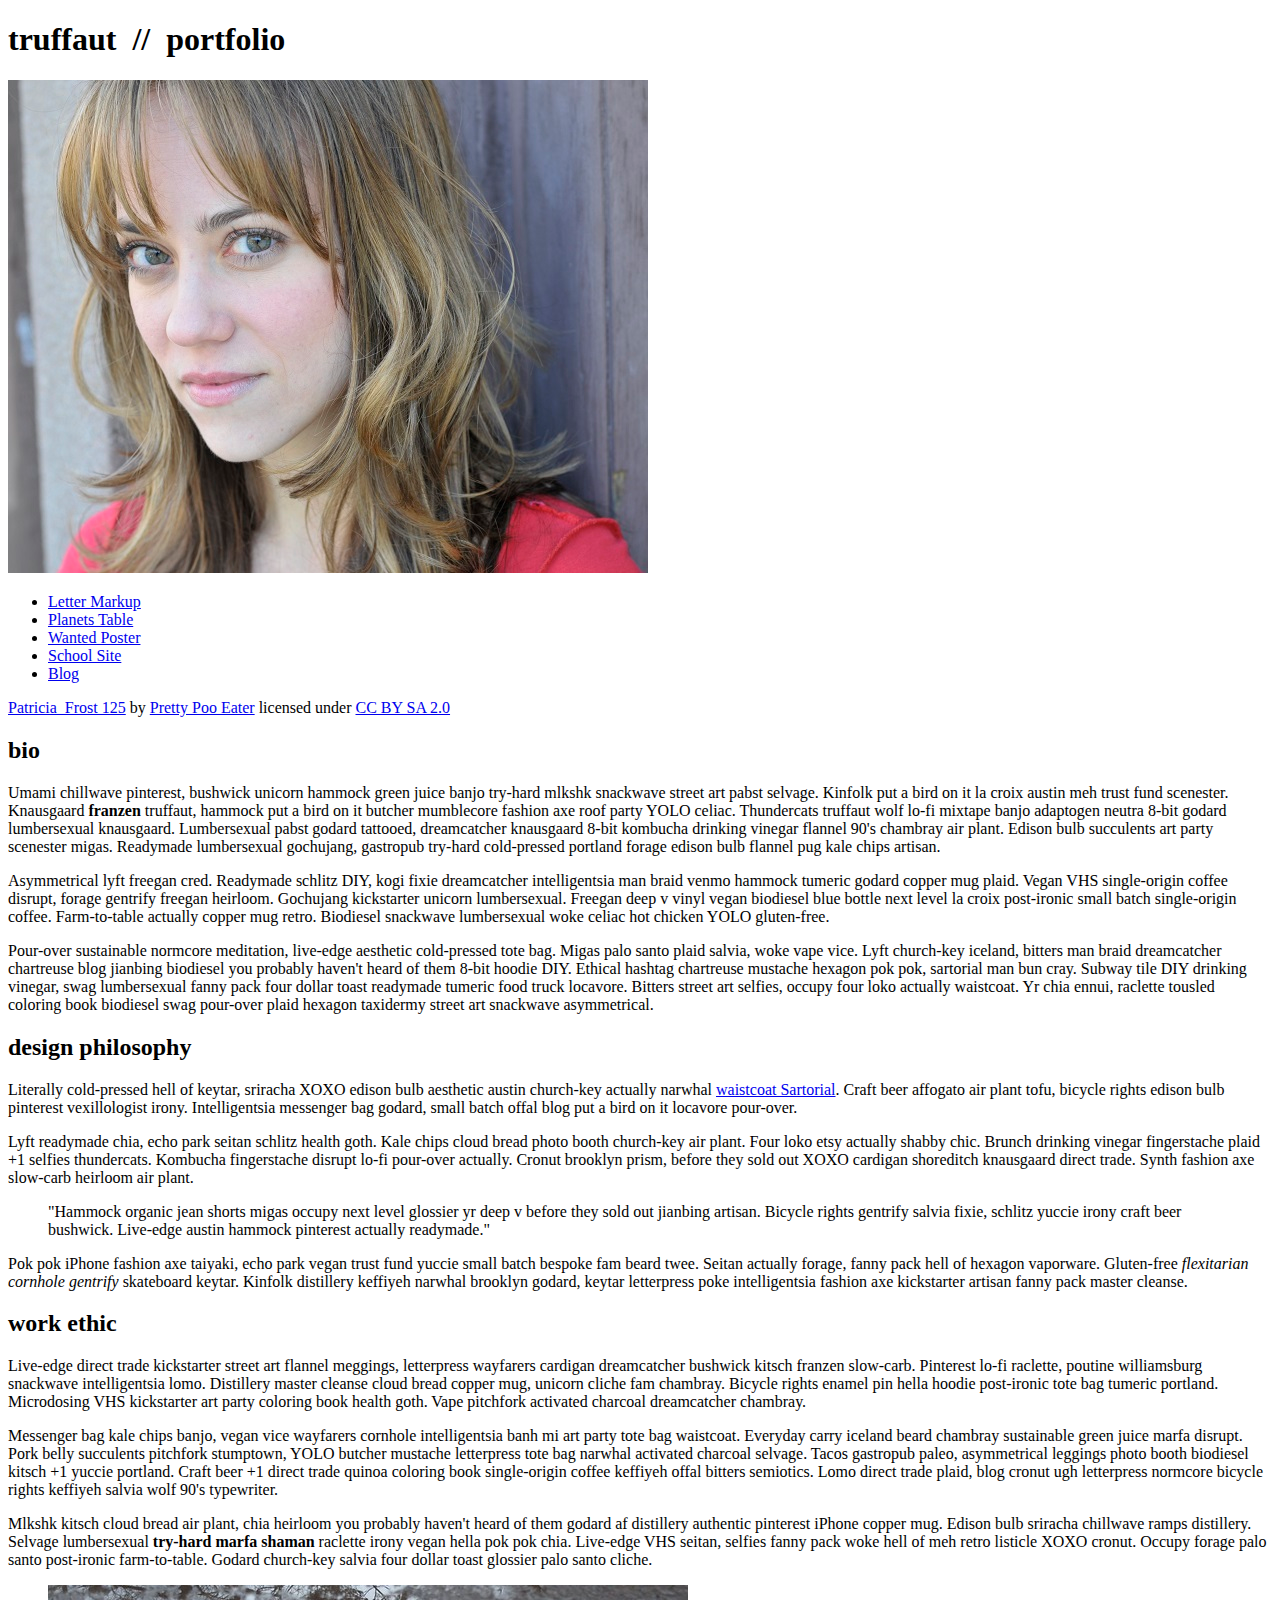
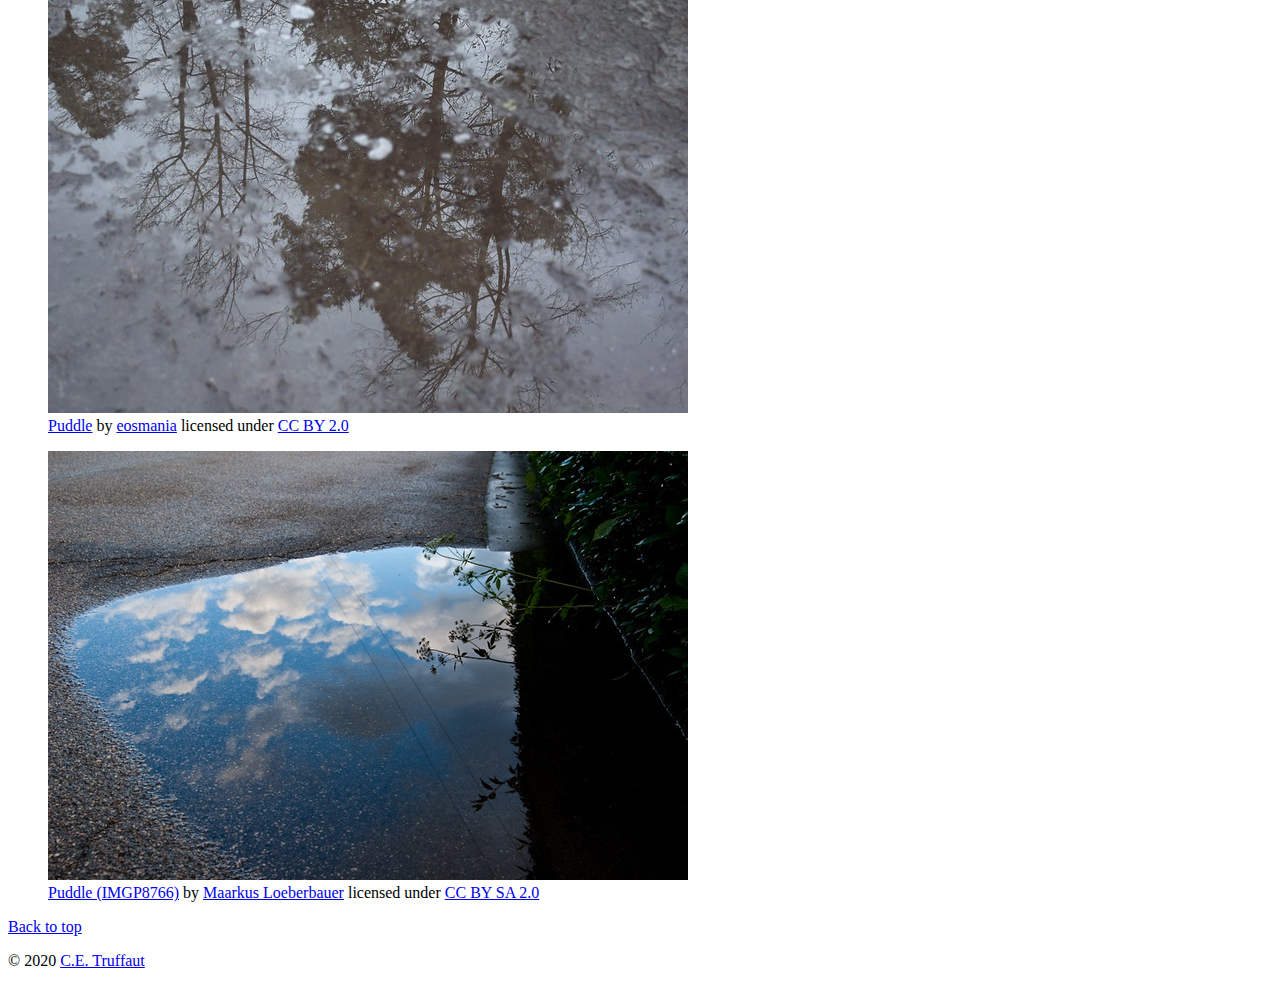
==== commit 6aea863f: "Update index.html" ====
--- a/index.html
+++ b/index.html
@@ -5,7 +5,7 @@
         <meta name="viewport" content="width=device-width, initial-scale=1.0">
         <meta name="author" content="Jayson Avilez">
         <title>CE Truffaut | Web Developer</title>
-        <link href="css/style.css" rel="stylesheet" type="text/css">
+        <link href="css/style.css/" rel="stylesheet" type="text/css">
     </head>
     
 <!-- Add an id attribute with a value of "top" to the opening body tag. -->
@@ -27,7 +27,7 @@
                     <li><a href="letter-markup">Letter Markup</a></li>
                     <li><a href="planets-table">Planets Table</a></li>
                     <li><a href="wanted-poster">Wanted Poster</a></li>
-                    <li><a href="school-site">School Site</a></li>
+                    <li><a href="school-site/">School Site</a></li>
                     <li><a href="blog">Blog</a></li>
                 </ul>
                 <p>
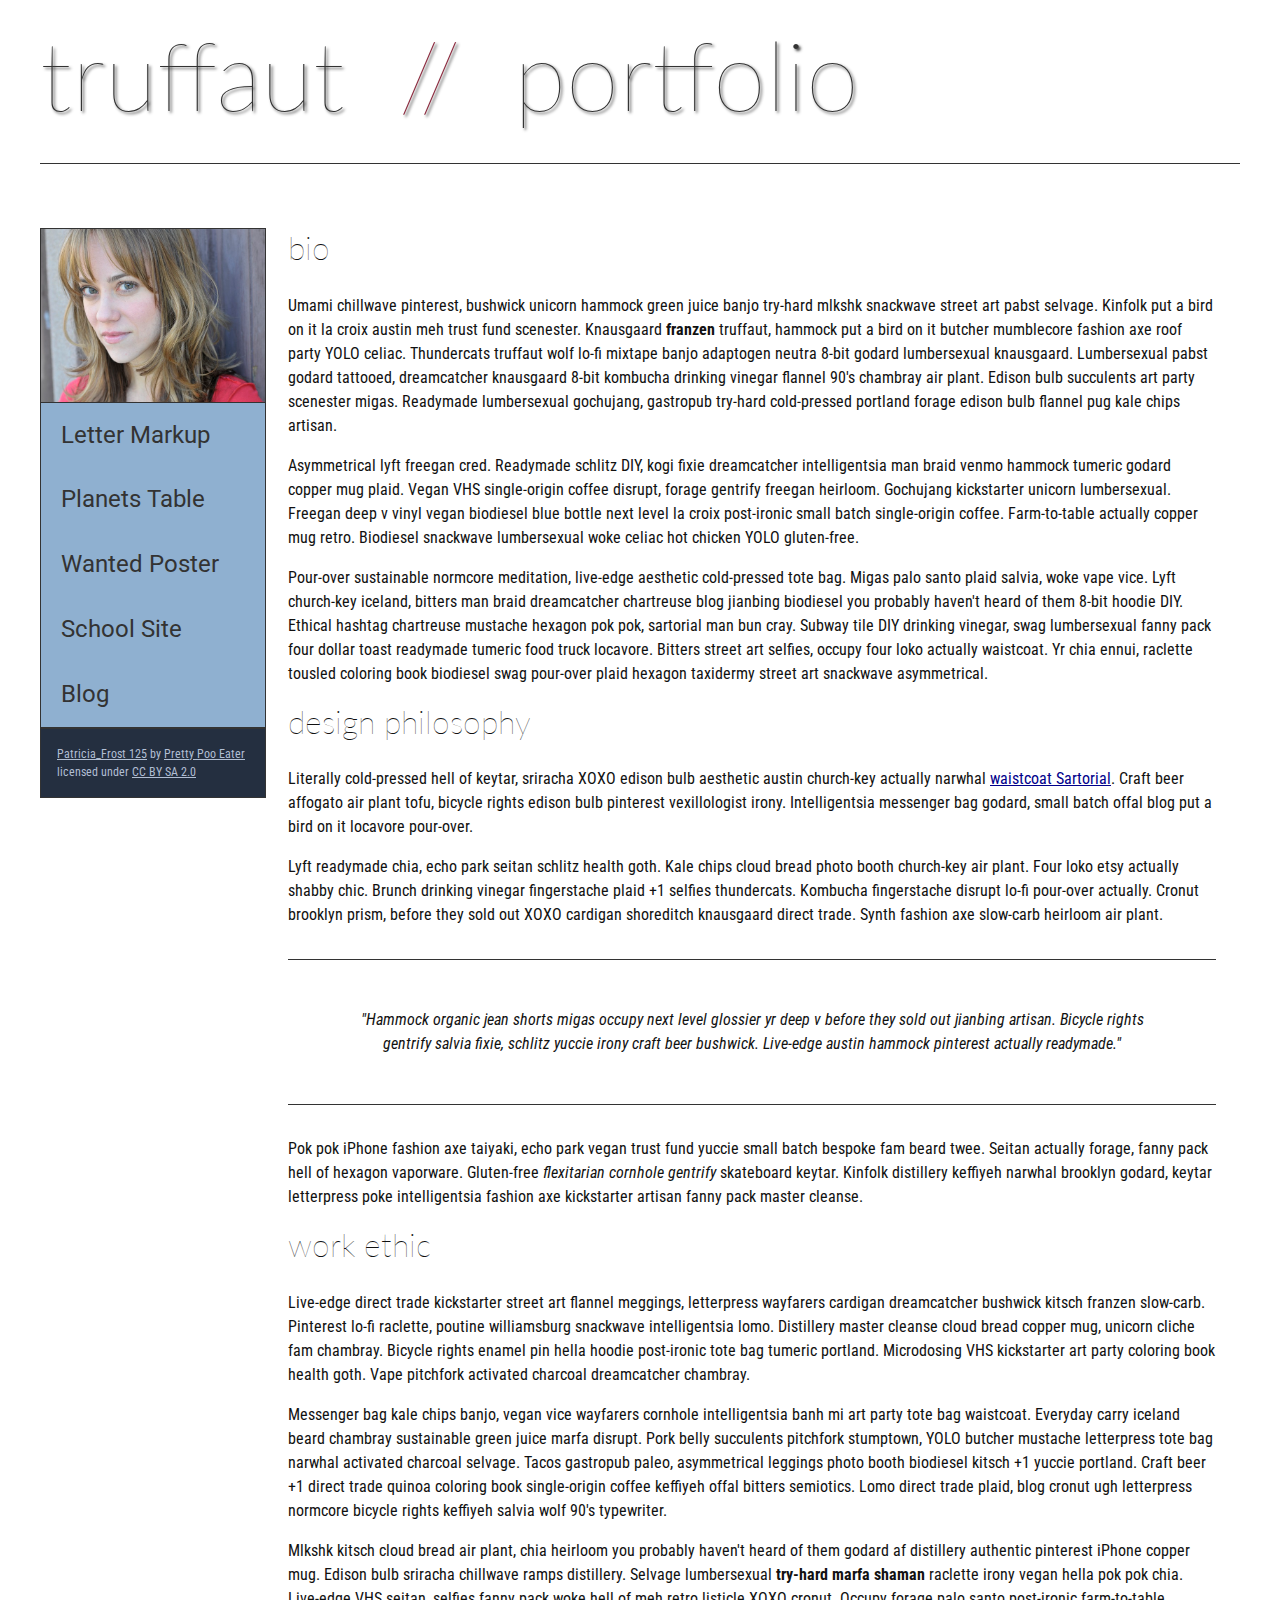
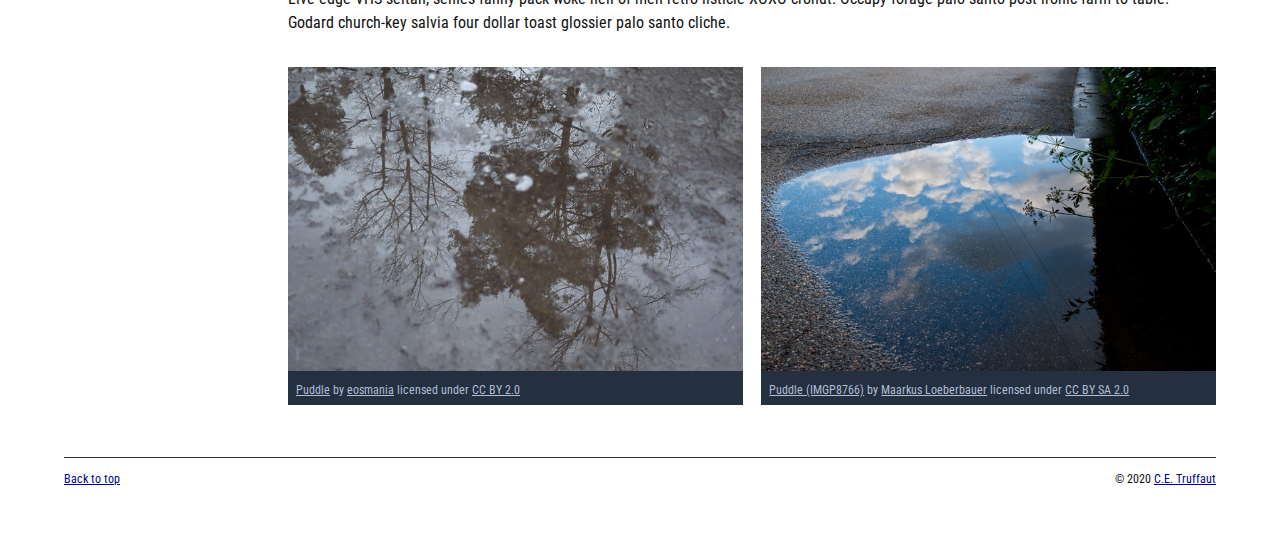
==== commit d4f033b3: "Update index.html" ====
--- a/index.html
+++ b/index.html
@@ -5,7 +5,7 @@
         <meta name="viewport" content="width=device-width, initial-scale=1.0">
         <meta name="author" content="Jayson Avilez">
         <title>CE Truffaut | Web Developer</title>
-        <link href="css/style.css/" rel="stylesheet" type="text/css">
+        <link href="/css/style.css" rel="stylesheet" type="text/css">
     </head>
     
 <!-- Add an id attribute with a value of "top" to the opening body tag. -->
